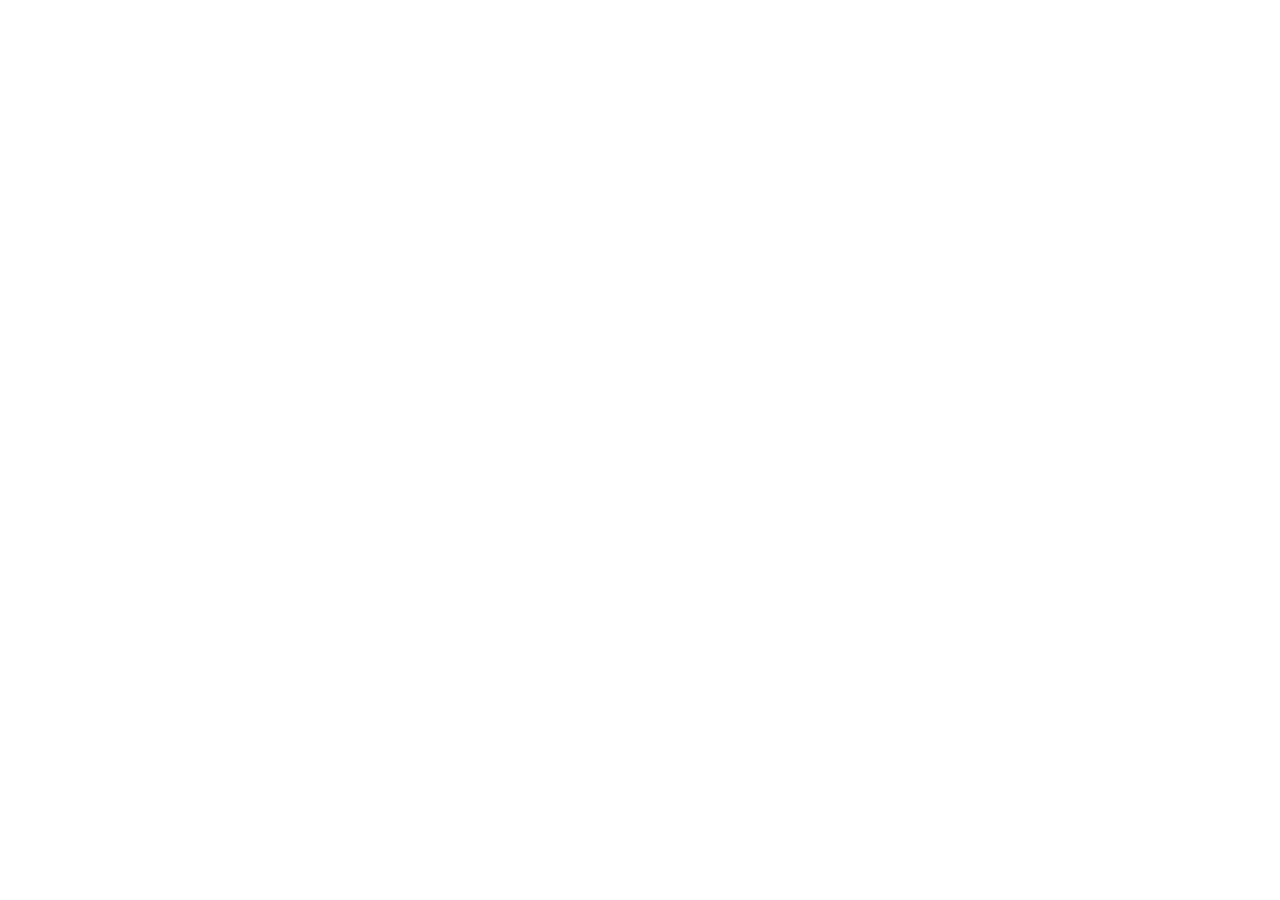
==== index.html @ c57550f8 "feat: iniciando o projeto" ====
<!DOCTYPE html>
<html lang="pt-BR">
<head>
    <meta charset="UTF-8">
    <meta name="viewport" content="width=device-width, initial-scale=1.0">
    <title>Kipedreiro v2</title>
</head>
<body>
    <header>

    </header>
    <main>

    </main>
    <footer>

    </footer>
</body>
</html>
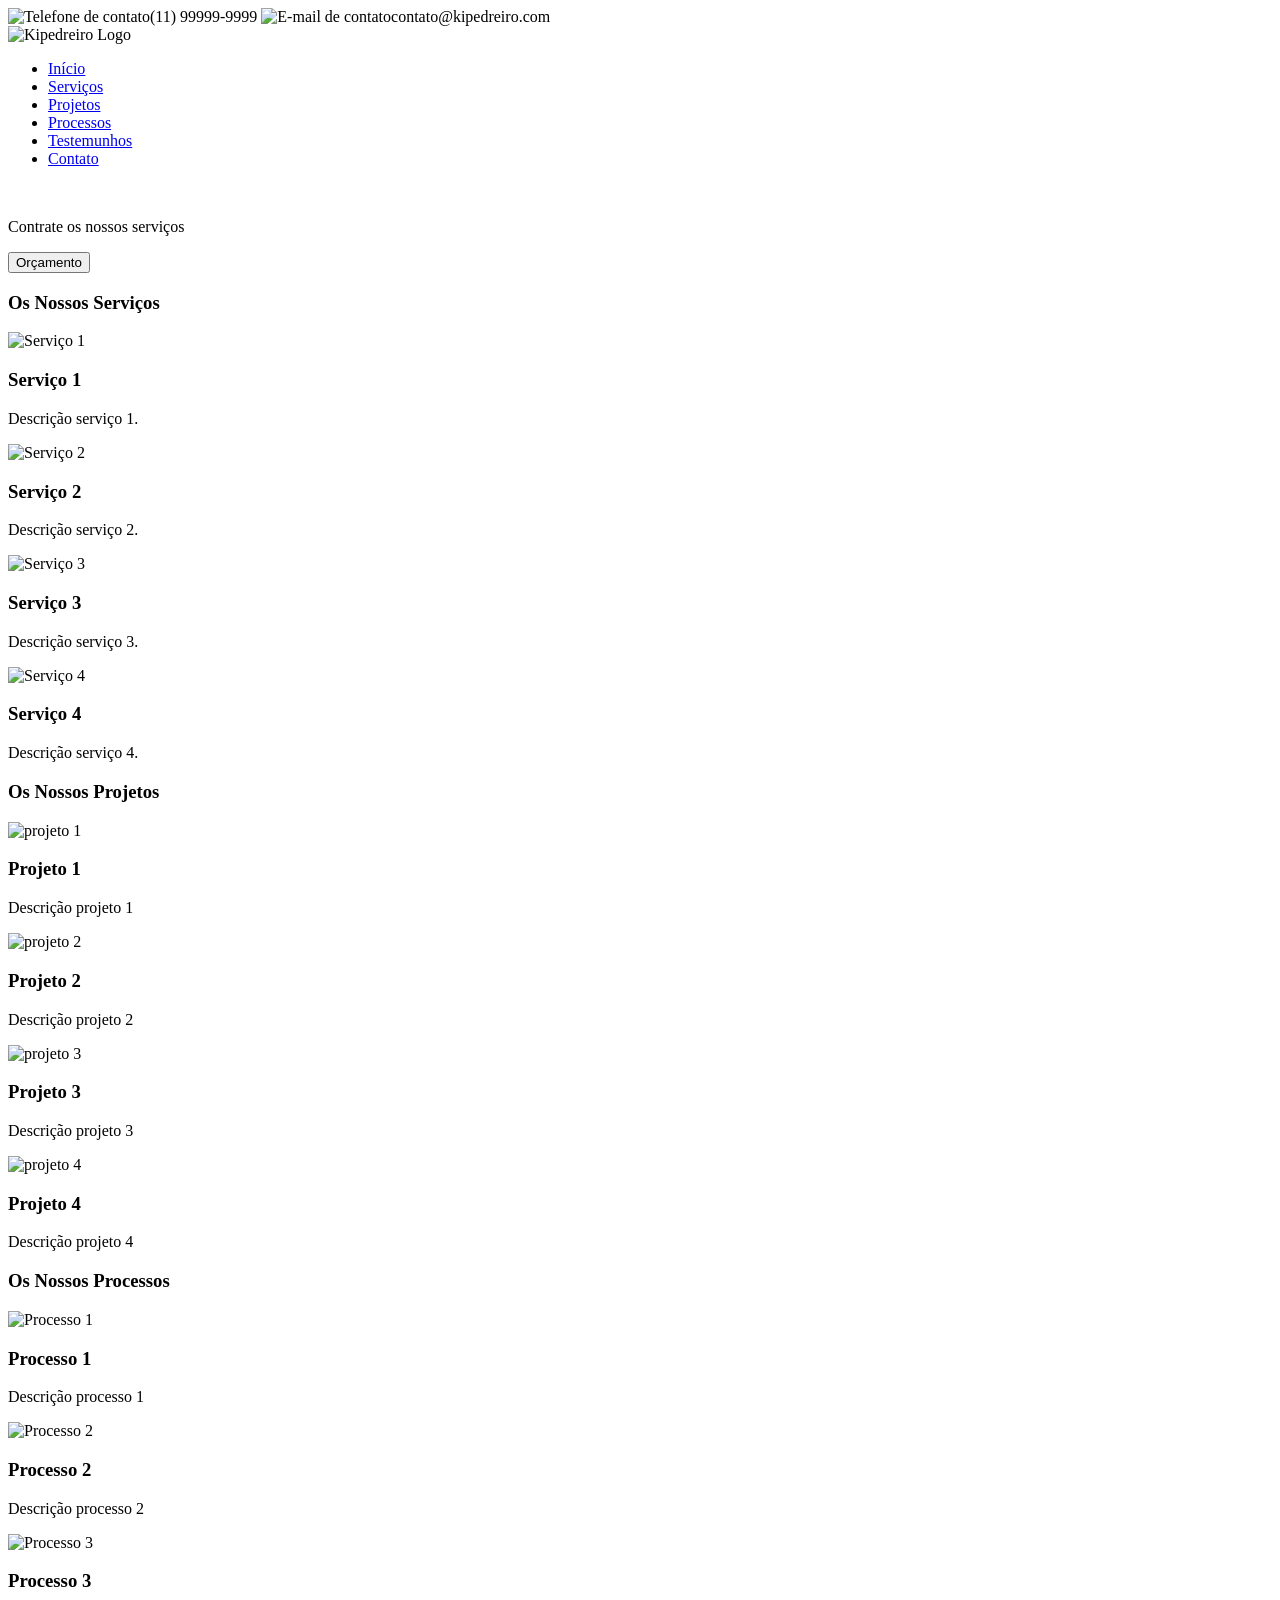
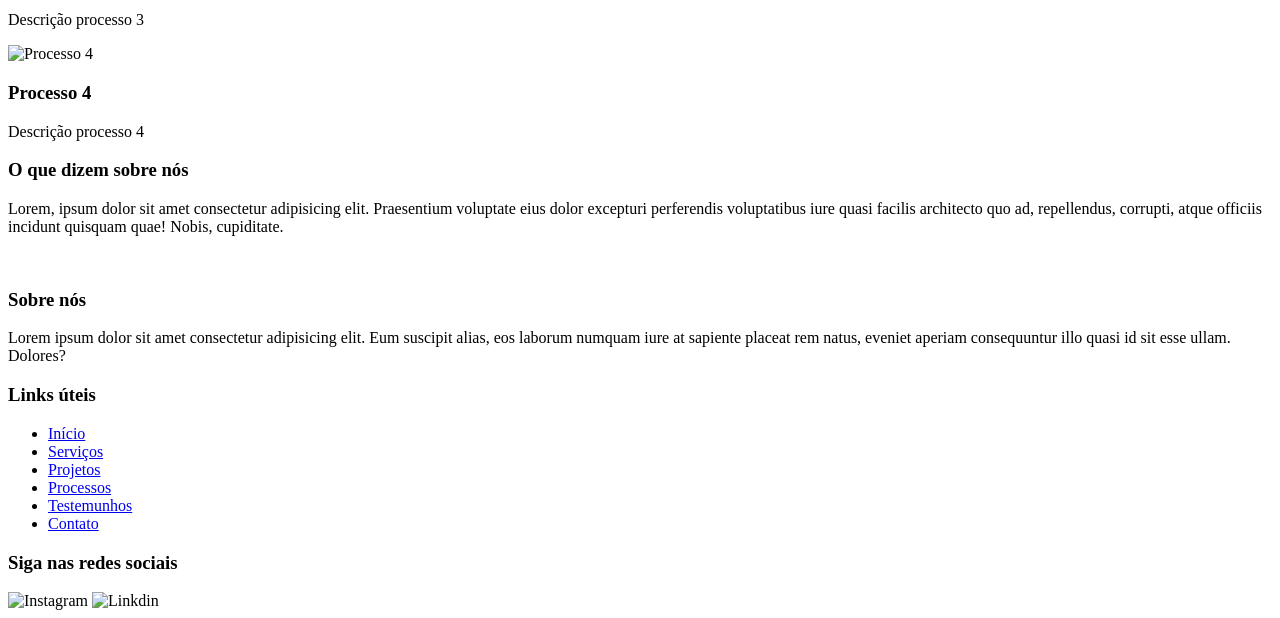
==== commit 54b31d79: "feat: estrutura do html" ====
--- a/index.html
+++ b/index.html
@@ -7,13 +7,146 @@
 </head>
 <body>
     <header>
+        <div class="menu-secundario">
+            <span><img src="" alt="Telefone de contato" class="icon">(11) 99999-9999</span>
+            <span><img src="" alt="E-mail de contato" class="icon">contato@kipedreiro.com</span>
+        </div>
 
+        <nav class="menu-primario">
+            <img src="" alt="Kipedreiro Logo" class="logo">
+            <ul>
+                <li><a href="#hero">Início</a></li>
+                <li><a href="#servicos">Serviços</a></li>
+                <li><a href="#projetos">Projetos</a></li>
+                <li><a href="#processos">Processos</a></li>
+                <li><a href="#testemunhos">Testemunhos</a></li>
+                <li><a href="#contato">Contato</a></li>
+            </ul>
+        </nav>
     </header>
     <main>
+        <section class="hero">
+            <div class="conteudo-hero">
+                <img src="" alt="" class="icon">
+                <p>Contrate os nossos serviços</p>
+                <button>Orçamento</button>
+            </div>
+        </section>
+        <section class="servicos">
+            <h3>Os Nossos Serviços</h3>
+            <div class="container-servicos">
+                <div class="cards">
+                    <div class="card-servico">
+                        <img src="" alt="Serviço 1" class="servico-imagem">
+                        <h3>Serviço 1</h3>
+                        <p>Descrição serviço 1.</p>
+                    </div>
+                    <div class="card-servico">
+                        <img src="" alt="Serviço 2" class="servico-imagem">
+                        <h3>Serviço 2</h3>
+                        <p>Descrição serviço 2.</p>
+                    </div>
+                    <div class="card-servico">
+                        <img src="" alt="Serviço 3" class="servico-imagem">
+                        <h3>Serviço 3</h3>
+                        <p>Descrição serviço 3.</p>
+                    </div>
+                    <div class="card-servico">
+                        <img src="" alt="Serviço 4" class="servico-imagem">
+                        <h3>Serviço 4</h3>
+                        <p>Descrição serviço 4.</p>
+                    </div>
+                </div>
 
+            </div>
+        </section>
+        <section class="projetos">
+            <h3>Os Nossos Projetos</h3>
+            <div class="container-projetos">
+                <div class="cards">
+                    <div class="card-projeto">
+                        <img src="" alt="projeto 1" class="projeto-imagem">
+                        <h3>Projeto 1</h3>
+                        <p>Descrição projeto 1</p>
+                    </div>
+                    <div class="card-projeto">
+                        <img src="" alt="projeto 2" class="projeto-imagem">
+                        <h3>Projeto 2</h3>
+                        <p>Descrição projeto 2</p>
+                    </div>
+                    <div class="card-projeto">
+                        <img src="" alt="projeto 3" class="projeto-imagem">
+                        <h3>Projeto 3</h3>
+                        <p>Descrição projeto 3</p>
+                    </div>
+                    <div class="card-projeto">
+                        <img src="" alt="projeto 4" class="projeto-imagem">
+                        <h3>Projeto 4</h3>
+                        <p>Descrição projeto 4</p>
+                    </div>
+                </div>
+            </div>
+        </section>
+        <section class="processos">
+            <h3> Os Nossos Processos</h3>
+            <div class="container-servicos">
+                <div class="cards">
+                    <div class="card-processo">
+                        <img src="" alt="Processo 1" class="processo-imagem">
+                        <h3>Processo 1</h3>
+                        <p>Descrição processo 1</p>
+                    </div>
+                    <div class="card-processo">
+                        <img src="" alt="Processo 2" class="processo-imagem">
+                        <h3>Processo 2</h3>
+                        <p>Descrição processo 2</p>
+                    </div>
+                    <div class="card-processo">
+                        <img src="" alt="Processo 3" class="processo-imagem">
+                        <h3>Processo 3</h3>
+                        <p>Descrição processo 3</p>
+                    </div>
+                    <div class="card-processo">
+                        <img src="" alt="Processo 4" class="processo-imagem">
+                        <h3>Processo 4</h3>
+                        <p>Descrição processo 4</p>
+                    </div>
+                </div>
+            </div>
+        </section>
+        <section class="testemunhos">
+            <h3>O que dizem sobre nós</h3>
+            <div class="container">
+                <p>Lorem, ipsum dolor sit amet consectetur adipisicing elit. Praesentium voluptate eius dolor excepturi perferendis voluptatibus iure quasi facilis architecto quo ad, repellendus, corrupti, atque officiis incidunt quisquam quae! Nobis, cupiditate.</p>
+                <img src="" alt="" class="testemunho-imagem">
+            </div>
+        </section>
     </main>
     <footer>
-
+        <div class="container">
+            <div class="coluna-footer">
+                <h3>Sobre nós</h3>
+                <p>Lorem ipsum dolor sit amet consectetur adipisicing elit. Eum suscipit alias, eos laborum numquam iure at sapiente placeat rem natus, eveniet aperiam consequuntur illo quasi id sit esse ullam. Dolores?</p>
+            </div>
+            <div class="coluna-footer">
+                <h3>Links úteis</h3>
+                <ul>
+                <li><a href="#hero">Início</a></li>
+                <li><a href="#servicos">Serviços</a></li>
+                <li><a href="#projetos">Projetos</a></li>
+                <li><a href="#processos">Processos</a></li>
+                <li><a href="#testemunhos">Testemunhos</a></li>
+                <li><a href="#contato">Contato</a></li>
+                </ul>
+            </div>
+            <div class="coluna-footer">
+                <h3>Siga nas redes sociais</h3>
+                <div class="redes">
+                    <img src="" alt="Instagram" class="redes-sociais">
+                    <img src="" alt="Linkdin" class="redes-sociais">
+                </div>
+            </div>
+        </div>
     </footer>
 </body>
 </html>
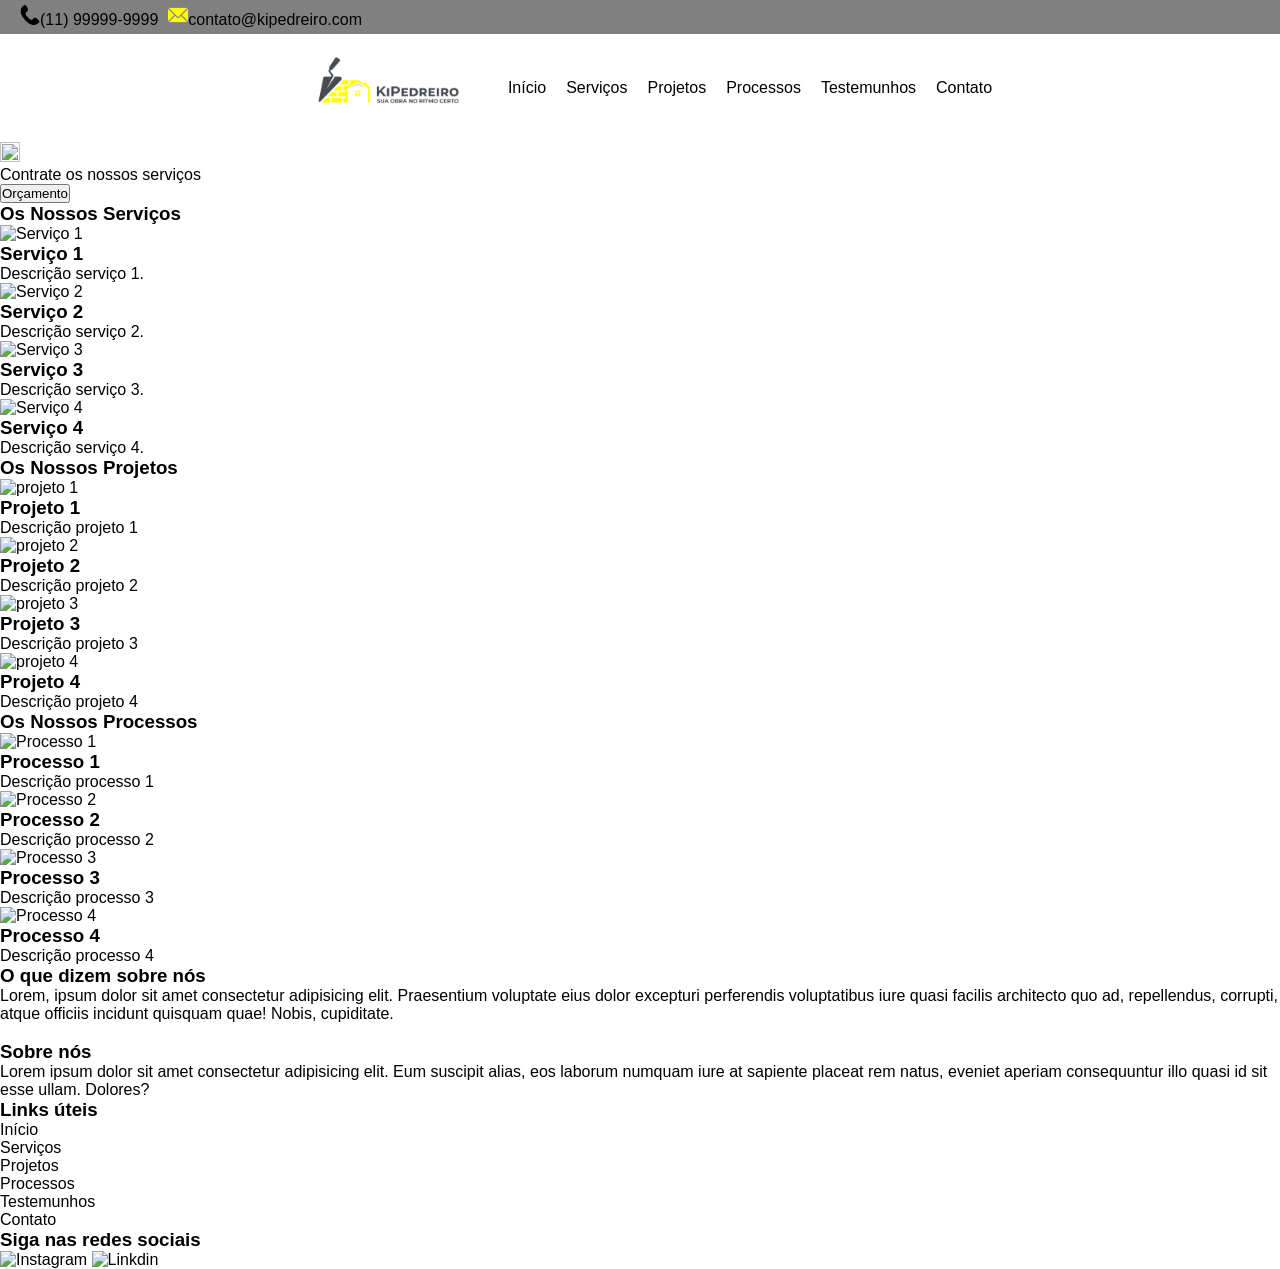
==== commit a5fc76a6: "feat: criando a navbar" ====
--- a/index.html
+++ b/index.html
@@ -4,17 +4,18 @@
     <meta charset="UTF-8">
     <meta name="viewport" content="width=device-width, initial-scale=1.0">
     <title>Kipedreiro v2</title>
+    <link rel="stylesheet" href="assets/css/style.css">
 </head>
 <body>
     <header>
         <div class="menu-secundario">
-            <span><img src="" alt="Telefone de contato" class="icon">(11) 99999-9999</span>
-            <span><img src="" alt="E-mail de contato" class="icon">contato@kipedreiro.com</span>
+            <span><img src="assets/img/img/icon/001-phone-receiver-silhouette.png" alt="Telefone de contato" class="icon">(11) 99999-9999</span>
+            <span><img src="assets/img/img/icon/019-email-1.png" alt="E-mail de contato" class="icon">contato@kipedreiro.com</span>
         </div>
 
         <nav class="menu-primario">
-            <img src="" alt="Kipedreiro Logo" class="logo">
-            <ul>
+            <img src="assets/img/img/logo/KiPedreiro.png" alt="Kipedreiro Logo" class="logo">
+            <ul class="menu-navegacao">
                 <li><a href="#hero">Início</a></li>
                 <li><a href="#servicos">Serviços</a></li>
                 <li><a href="#projetos">Projetos</a></li>
--- a/assets/css/style.css
+++ b/assets/css/style.css
@@ -0,0 +1,10 @@
+@import url("base.css");
+@import url("variaveis.css");
+@import url("hero.css");
+@import url("header.css");
+@import url("servicos.css");
+@import url("projetos.css");
+@import url("cards.css");
+@import url("footer.css");
+@import url("testemunhos.css");
+@import url("processos.css");
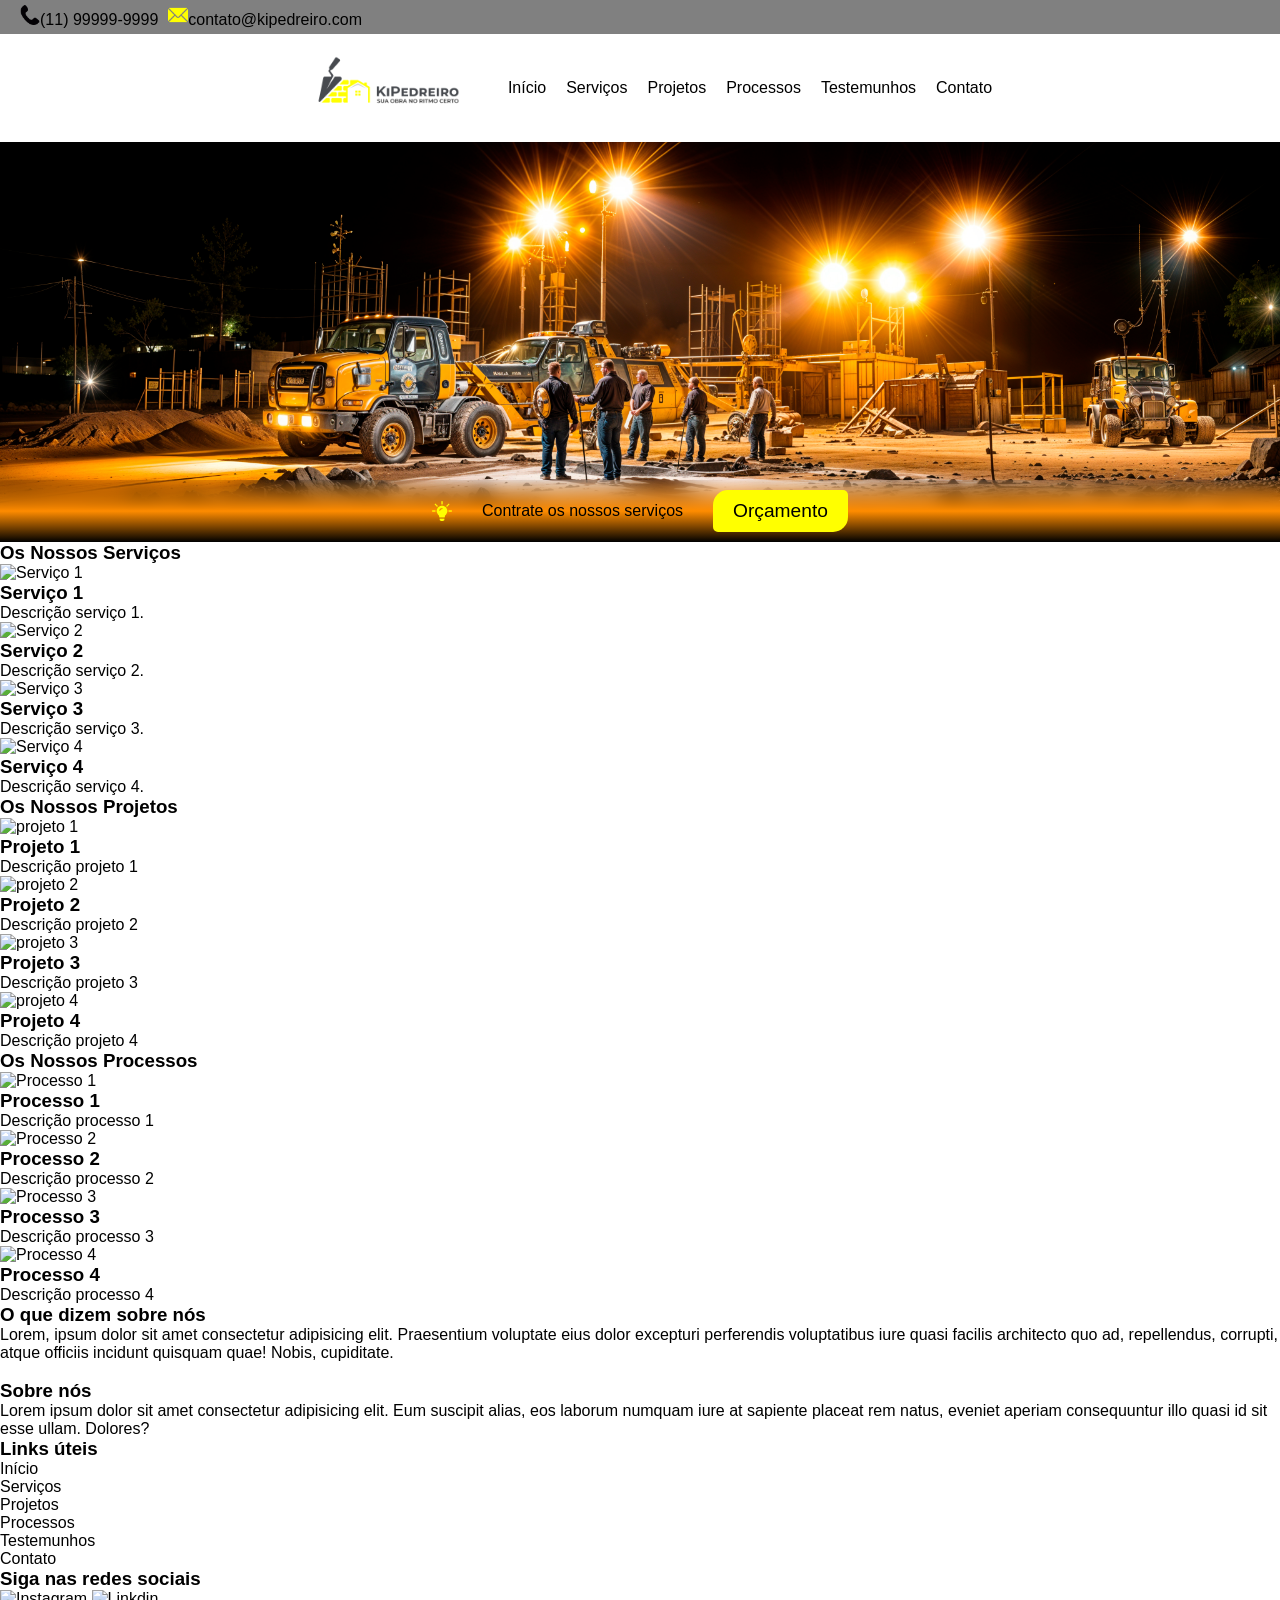
==== commit 3369d4a6: "feat: Colocando botão de orçamento" ====
--- a/index.html
+++ b/index.html
@@ -28,9 +28,9 @@
     <main>
         <section class="hero">
             <div class="conteudo-hero">
-                <img src="" alt="" class="icon">
+                <img src="assets/img/img/icon/018-idea-1.png" alt="ideia de projeto" class="icon">
                 <p>Contrate os nossos serviços</p>
-                <button>Orçamento</button>
+                <button class="botao-orcamento">Orçamento</button>
             </div>
         </section>
         <section class="servicos">
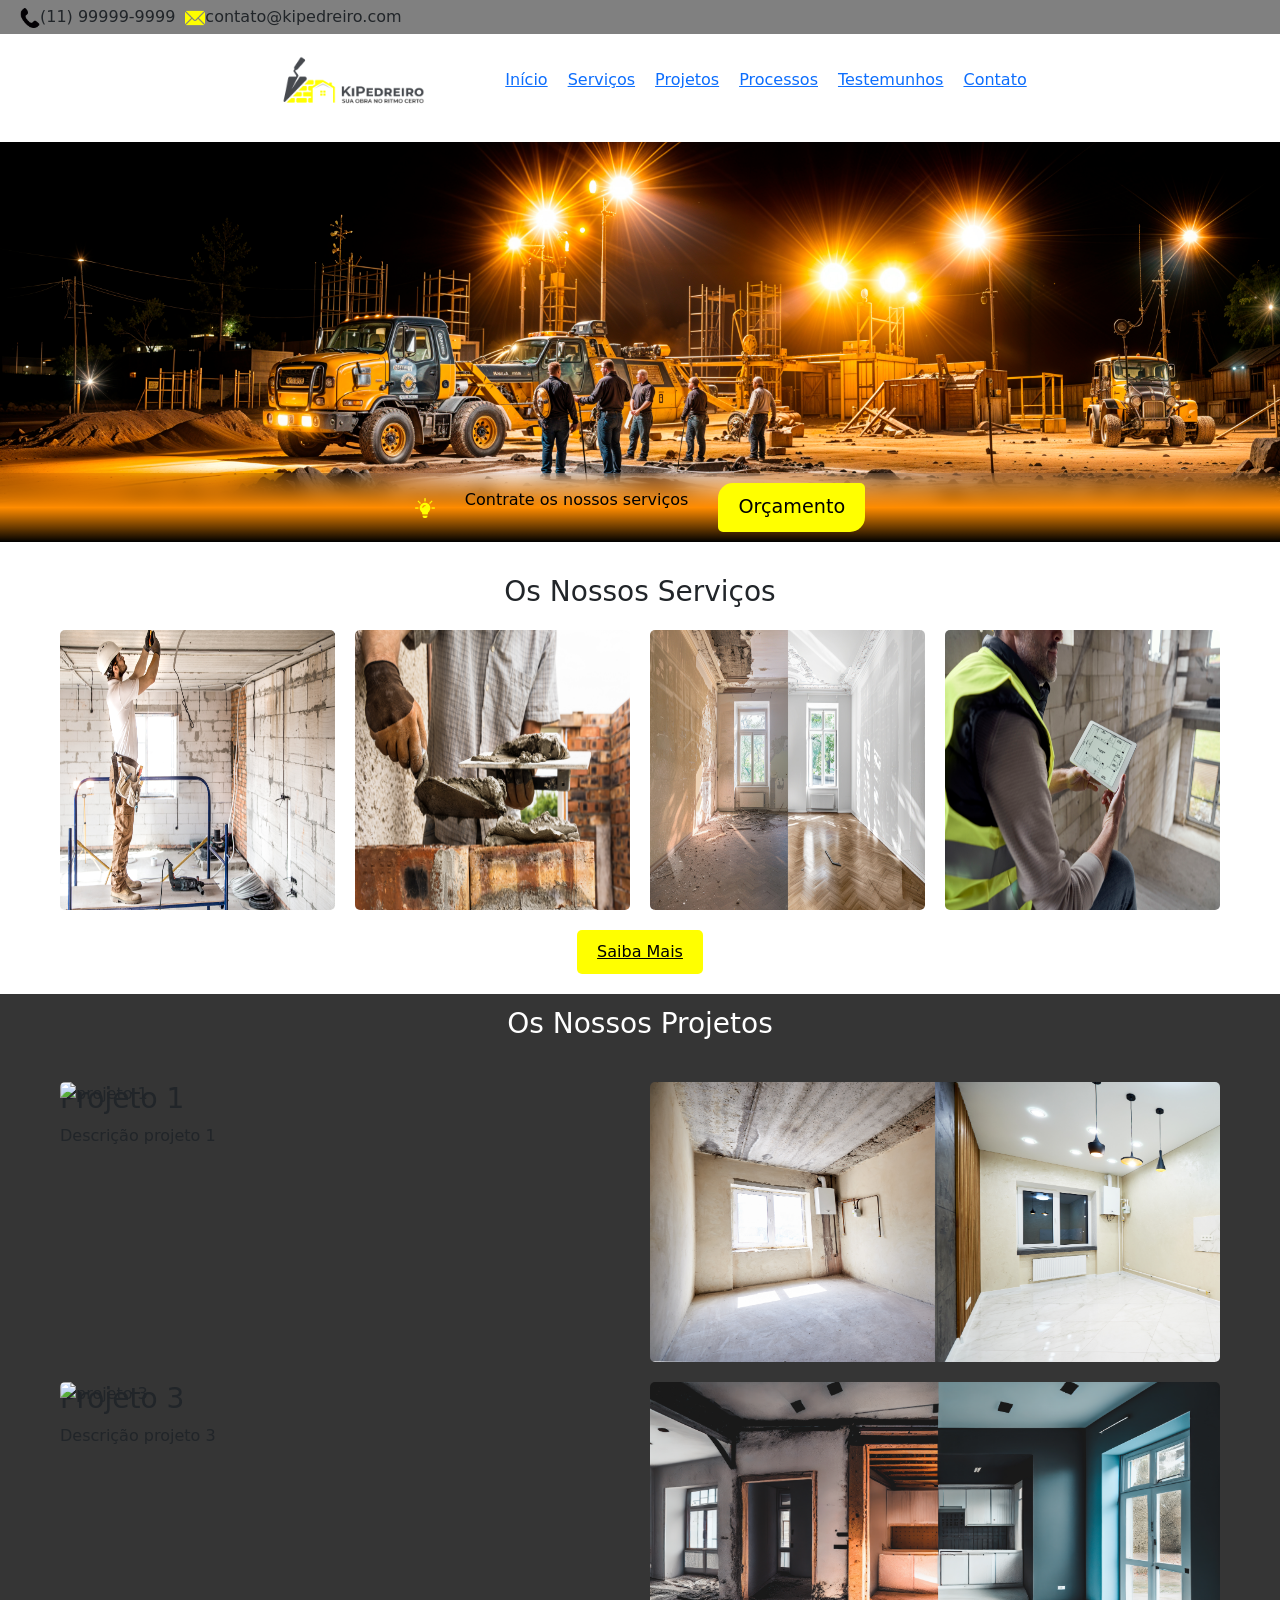
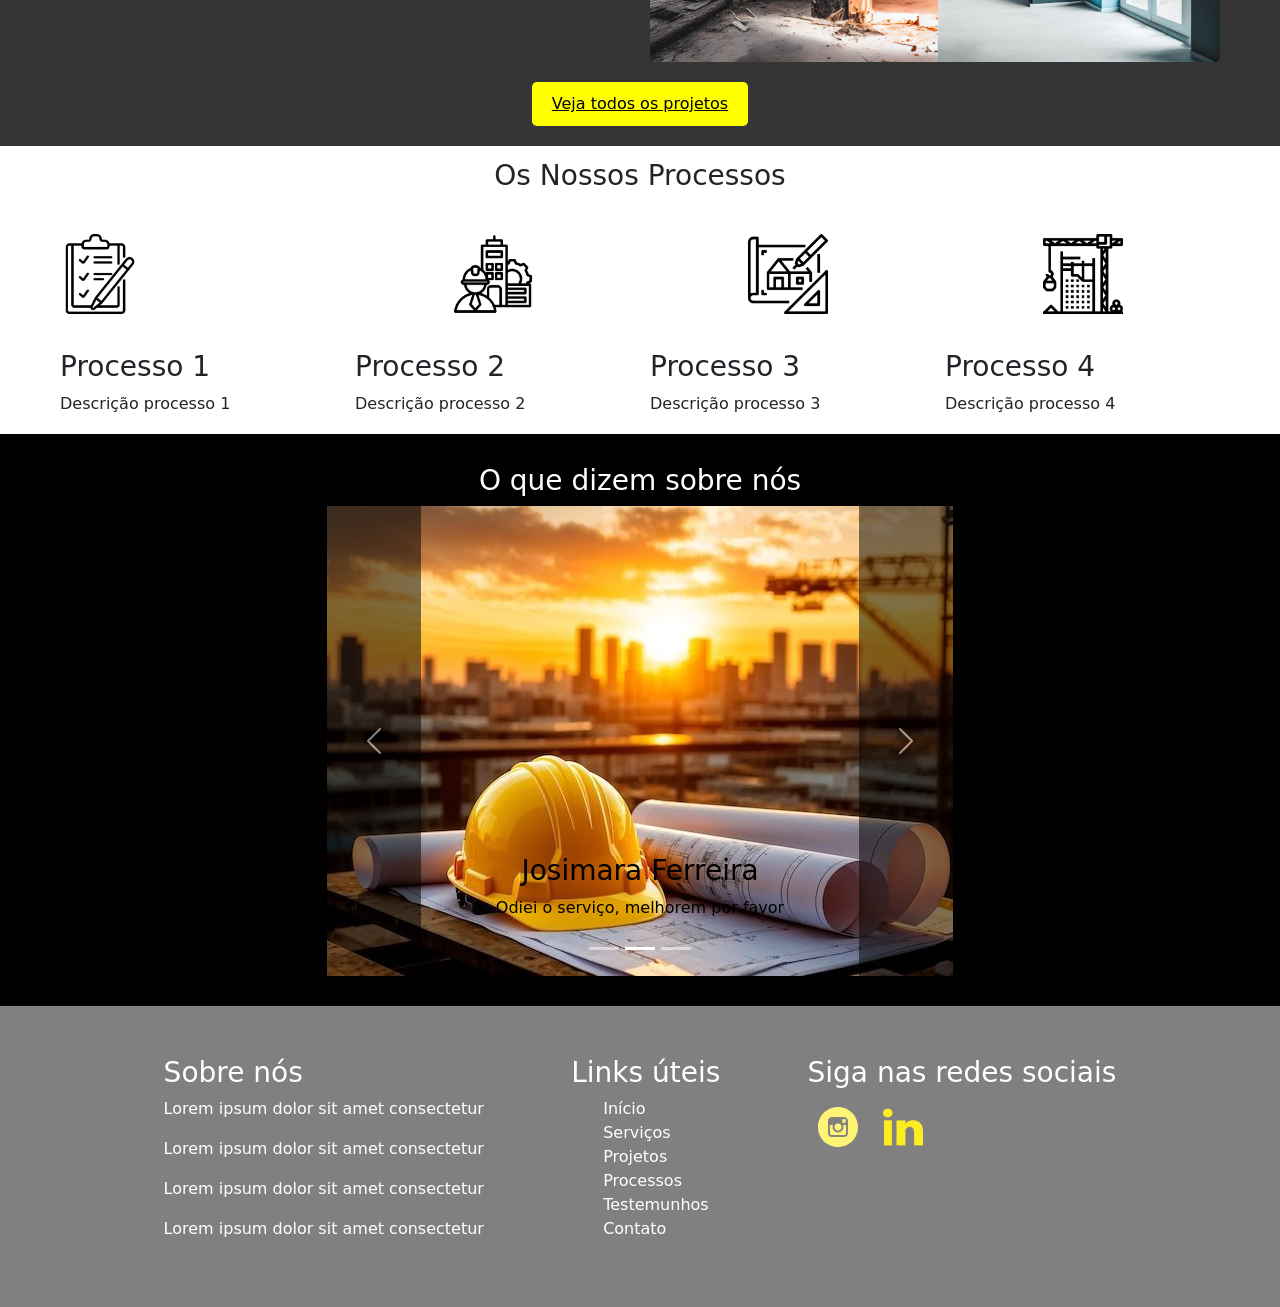
==== commit 531e5041: "feat: criando processos, testemunhos e footer e carrossel" ====
--- a/index.html
+++ b/index.html
@@ -5,6 +5,7 @@
     <meta name="viewport" content="width=device-width, initial-scale=1.0">
     <title>Kipedreiro v2</title>
     <link rel="stylesheet" href="assets/css/style.css">
+    <link href="https://cdn.jsdelivr.net/npm/bootstrap@5.3.7/dist/css/bootstrap.min.css" rel="stylesheet" integrity="sha384-LN+7fdVzj6u52u30Kp6M/trliBMCMKTyK833zpbD+pXdCLuTusPj697FH4R/5mcr" crossorigin="anonymous">
 </head>
 <body>
     <header>
@@ -34,81 +35,131 @@
             </div>
         </section>
         <section class="servicos">
-            <h3>Os Nossos Serviços</h3>
+            <div class="container-servicos">
+            <h3 class="titulo">Os Nossos Serviços</h3>
+            
+                <div class="cards">
+                    <div class="card-servico">
+                        <figure>
+                        <img src="assets/img/img/eletrica.jpg" alt="Serviço 1" class="servico-imagem">
+                        <figcaption class="figcaption-servico">
+                        <h3 class="titulo-interno">Serviços Elétricos</h3>
+                        <p>Serviços completos para a sua residência</p>
+                    </figcaption>
+                    </figure>
+                    </div>
+                    <div class="card-servico">
+                        <figure>
+                            <img src="assets/img/img/construcao.jpg" alt="Serviço 2" class="servico-imagem">
+                            <figcaption class="figcaption-servico">
+                            <h3 class="titulo-interno">Serviços de Construção</h3>
+                            <p>Serviços completos para a sua residência</p>
+                        </figcaption>
+                        </figure>
+                    </div>
+                    <div class="card-servico">
+                        <figure>
+                            <img src="assets/img/img/pintura.jpg" alt="Serviço 3" class="servico-imagem">
+                            <figcaption class="figcaption-servico">
+                            <h3 class="titulo-interno">Serviços de Pintura</h3>
+                            <p>Serviços completos para a sua residência</p>
+                        </figcaption>
+                        </figure>
+                    </div>
+                    <div class="card-servico">
+                        <figure>
+                            <img src="assets/img/img/gestao.jpg" alt="Serviço 4" class="servico-imagem">
+                            <figcaption class="figcaption-servico">
+                            <h3 class="titulo-interno">Serviços de Gestão</h3>
+                            <p>Serviços completos para a sua residência</p>
+                        </figcaption>
+                        </figure>
+                    </div>
+                </div>
+                <div class="container-botao">
+                    <a href="servicos.html" class="botao-projetos">Saiba Mais</a>
+                </div>
+            </div>
+        </section>
+        <section class="projetos">
+            <h3 class="titulo-projetos">Os Nossos Projetos</h3>
+            <div class="container-projetos">
+                <div class="cards-projeto">
+                    <div class="card-projeto">
+                        <figure>
+                        <img src="assets/img/img/projeto1.jpg" alt="projeto 1" class="projeto-imagem">
+                        <figcaption class="figcaption-projeto"></figcaption>
+                        <h3>Projeto 1</h3>
+                        <p>Descrição projeto 1</p>
+                    </figure>
+                    </div>
+                    <div class="card-projeto">
+                        <figure>
+                            <img src="assets/img/img/projeto2.jpg" alt="projeto 2" class="projeto-imagem">
+                            <figcaption class="figcaption-projeto"></figcaption>
+                            <h3>Projeto 2</h3>
+                            <p>Descrição projeto 2</p>
+                        </figure>
+                    </div>
+                    <div class="card-projeto">
+                        <figure>
+                            <img src="assets/img/img/projeto3.jpg" alt="projeto 3" class="projeto-imagem">
+                            <figcaption class="figcaption-projeto"></figcaption>
+                            <h3>Projeto 3</h3>
+                            <p>Descrição projeto 3</p>
+                        </figure>
+                    </div>
+                    <div class="card-projeto">
+                        <figure>
+                            <img src="assets/img/img/projeto4.jpg" alt="projeto 4" class="projeto-imagem">
+                            <figcaption class="figcaption-projeto"></figcaption>
+                            <h3>Projeto 4</h3>
+                            <p>Descrição projeto 4</p>
+                        </figure>
+                    </div>
+                </div>
+                <div class="container-botao">
+                    <a href="projetos.html" class="botao-projetos">Veja todos os projetos</a>
+                </div>
+            </div>
+        </section>
+        <section class="processos">
+            <h3 class="titulo"> Os Nossos Processos</h3>
             <div class="container-servicos">
                 <div class="cards">
-                    <div class="card-servico">
-                        <img src="" alt="Serviço 1" class="servico-imagem">
-                        <h3>Serviço 1</h3>
-                        <p>Descrição serviço 1.</p>
-                    </div>
-                    <div class="card-servico">
-                        <img src="" alt="Serviço 2" class="servico-imagem">
-                        <h3>Serviço 2</h3>
-                        <p>Descrição serviço 2.</p>
-                    </div>
-                    <div class="card-servico">
-                        <img src="" alt="Serviço 3" class="servico-imagem">
-                        <h3>Serviço 3</h3>
-                        <p>Descrição serviço 3.</p>
-                    </div>
-                    <div class="card-servico">
-                        <img src="" alt="Serviço 4" class="servico-imagem">
-                        <h3>Serviço 4</h3>
-                        <p>Descrição serviço 4.</p>
-                    </div>
-                </div>
-
-            </div>
-        </section>
-        <section class="projetos">
-            <h3>Os Nossos Projetos</h3>
-            <div class="container-projetos">
-                <div class="cards">
-                    <div class="card-projeto">
-                        <img src="" alt="projeto 1" class="projeto-imagem">
-                        <h3>Projeto 1</h3>
-                        <p>Descrição projeto 1</p>
-                    </div>
-                    <div class="card-projeto">
-                        <img src="" alt="projeto 2" class="projeto-imagem">
-                        <h3>Projeto 2</h3>
-                        <p>Descrição projeto 2</p>
-                    </div>
-                    <div class="card-projeto">
-                        <img src="" alt="projeto 3" class="projeto-imagem">
-                        <h3>Projeto 3</h3>
-                        <p>Descrição projeto 3</p>
-                    </div>
-                    <div class="card-projeto">
-                        <img src="" alt="projeto 4" class="projeto-imagem">
-                        <h3>Projeto 4</h3>
-                        <p>Descrição projeto 4</p>
-                    </div>
-                </div>
-            </div>
-        </section>
-        <section class="processos">
-            <h3> Os Nossos Processos</h3>
-            <div class="container-servicos">
-                <div class="cards">
-                    <div class="card-processo">
-                        <img src="" alt="Processo 1" class="processo-imagem">
-                        <h3>Processo 1</h3>
-                        <p>Descrição processo 1</p>
-                    </div>
-                    <div class="card-processo">
-                        <img src="" alt="Processo 2" class="processo-imagem">
+                    <div class="card-processo">
+                        <figure>
+                        <img src="assets/img/img/icon/005-task.png" alt="Processo 1" class="processo-imagem">
+                        <figcaption class="figcaption-processo">
+                        </figcaption>
+                    </figure>
+                    <h3>Processo 1</h3>
+                    <p>Descrição processo 1</p>
+                    </div>
+                    <div class="card-processo">
+                        <figure class="figure-processos">
+                            <img src="assets/img/img/icon/009-civil-engineering.png" alt="Processo 2" class="processo-imagem">
+                            <figcaption class="figcaption-processo">
+                            </figcaption>
+                        </figure>
                         <h3>Processo 2</h3>
                         <p>Descrição processo 2</p>
                     </div>
                     <div class="card-processo">
-                        <img src="" alt="Processo 3" class="processo-imagem">
+                        <figure class="figure-processos">
+                            <img src="assets/img/img/icon/006-blueprint.png" alt="Processo 3" class="processo-imagem">
+                            <figcaption class="figcaption-processo">
+                            </figcaption>
+                        </figure>
                         <h3>Processo 3</h3>
                         <p>Descrição processo 3</p>
                     </div>
                     <div class="card-processo">
-                        <img src="" alt="Processo 4" class="processo-imagem">
+                        <figure class="figure-processos">
+                            <img src="assets/img/img/icon/008-hook.png" alt="Processo 4" class="processo-imagem">
+                            <figcaption class="figcaption-processo">
+                            </figcaption>
+                        </figure>
                         <h3>Processo 4</h3>
                         <p>Descrição processo 4</p>
                     </div>
@@ -116,18 +167,92 @@
             </div>
         </section>
         <section class="testemunhos">
-            <h3>O que dizem sobre nós</h3>
-            <div class="container">
-                <p>Lorem, ipsum dolor sit amet consectetur adipisicing elit. Praesentium voluptate eius dolor excepturi perferendis voluptatibus iure quasi facilis architecto quo ad, repellendus, corrupti, atque officiis incidunt quisquam quae! Nobis, cupiditate.</p>
-                <img src="" alt="" class="testemunho-imagem">
-            </div>
+            <h3 class="titulo-testemunho">O que dizem sobre nós</h3>
+            <div id="carouselId" class="carousel slide" data-bs-ride="carousel">
+                <ol class="carousel-indicators">
+                    <li
+                        data-bs-target="#carouselId"
+                        data-bs-slide-to="0"
+                        class="active"
+                        aria-current="true"
+                        aria-label="First slide"
+                    ></li>
+                    <li
+                        data-bs-target="#carouselId"
+                        data-bs-slide-to="1"
+                        aria-label="Second slide"
+                    ></li>
+                    <li
+                        data-bs-target="#carouselId"
+                        data-bs-slide-to="2"
+                        aria-label="Third slide"
+                    ></li>
+                </ol>
+                <div class="carousel-inner" role="listbox">
+                    <div class="carousel-item active">
+                        <img
+                            src="assets/img/img/slides.jpg"
+                            class="w-100 d-block"
+                            alt="First slide"
+                        />
+                        <div class="carousel-caption d-none d-md-block text-black">
+                            <h3>Luciana Santos</h3>
+                            <p>O serviço realizado pelo Kipedreiro transformou a minha casa</p>
+                        </div>
+                    </div>
+                    <div class="carousel-item">
+                        <img
+                            src="assets/img/img/slides.jpg"
+                            class="w-100 d-block"
+                            alt="Second slide"
+                        />
+                        <div class="carousel-caption d-none d-md-block text-black">
+                            <h3>Josimara Ferreira</h3>
+                            <p>Odiei o serviço, melhorem por favor</p>
+                        </div>
+                    </div>
+                    <div class="carousel-item">
+                        <img
+                            src="assets/img/img/slides.jpg"
+                            class="w-100 d-block"
+                            alt="Third slide"
+                        />
+                        <div class="carousel-caption d-none d-md-block text-black">
+                            <h3>Sandro Correia</h3>
+                            <p>Perfeito!! O Kipedreiro é a minha escolha preferida</p>
+                        </div>
+                    </div>
+                </div>
+                <button
+                    class="carousel-control-prev bg-black"
+                    type="button"
+                    data-bs-target="#carouselId"
+                    data-bs-slide="prev"
+                >
+                    <span class="carousel-control-prev-icon bg-black" aria-hidden="true"></span>
+                    <span class="visually-hidden">Previous</span>
+                </button>
+                <button
+                    class="carousel-control-next bg-black"
+                    type="button"
+                    data-bs-target="#carouselId"
+                    data-bs-slide="next"
+                >
+                    <span class="carousel-control-next-icon" aria-hidden="true"></span>
+                    <span class="visually-hidden">Next</span>
+                </button>
+            </div>
+            
         </section>
     </main>
     <footer>
         <div class="container">
             <div class="coluna-footer">
                 <h3>Sobre nós</h3>
-                <p>Lorem ipsum dolor sit amet consectetur adipisicing elit. Eum suscipit alias, eos laborum numquam iure at sapiente placeat rem natus, eveniet aperiam consequuntur illo quasi id sit esse ullam. Dolores?</p>
+                <p>Lorem ipsum dolor sit amet consectetur</p>
+                <p>Lorem ipsum dolor sit amet consectetur</p>
+                <p>Lorem ipsum dolor sit amet consectetur</p>
+                <p>Lorem ipsum dolor sit amet consectetur</p>
             </div>
             <div class="coluna-footer">
                 <h3>Links úteis</h3>
@@ -143,11 +268,14 @@
             <div class="coluna-footer">
                 <h3>Siga nas redes sociais</h3>
                 <div class="redes">
-                    <img src="" alt="Instagram" class="redes-sociais">
-                    <img src="" alt="Linkdin" class="redes-sociais">
+                    <a href="https://instagram.com/kipedreiro" target="_blank">
+                        <img src="assets/img/img/icon/instagram.svg" alt="Instagram" class="redes-sociais"></a>
+                    <a href="https://linkedin/in/kipedreiro" target="_blank">
+                        <img src="assets/img/img/icon/linkedin.svg" alt="Linkdin" class="redes-sociais"></a>
                 </div>
             </div>
         </div>
     </footer>
+    <script src="https://cdn.jsdelivr.net/npm/bootstrap@5.3.7/dist/js/bootstrap.bundle.min.js" integrity="sha384-ndDqU0Gzau9qJ1lfW4pNLlhNTkCfHzAVBReH9diLvGRem5+R9g2FzA8ZGN954O5Q" crossorigin="anonymous"></script>
 </body>
 </html>
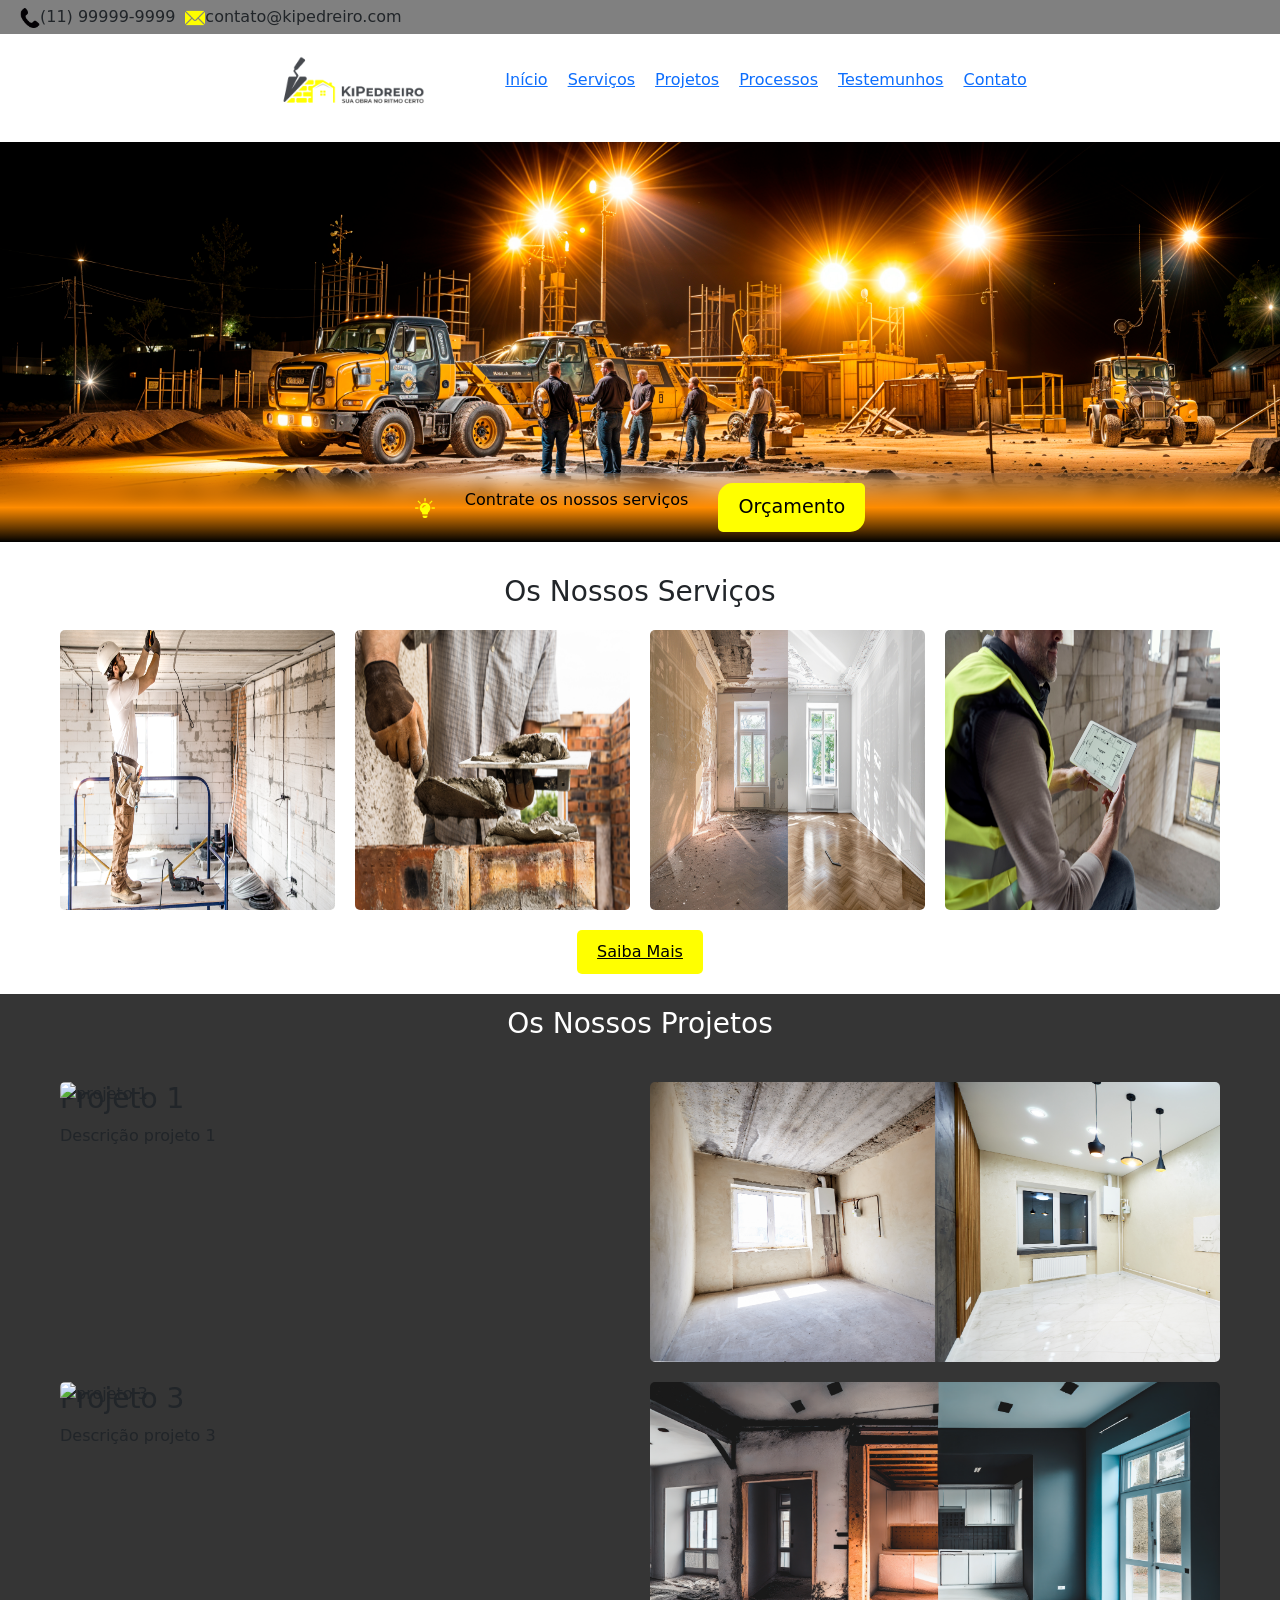
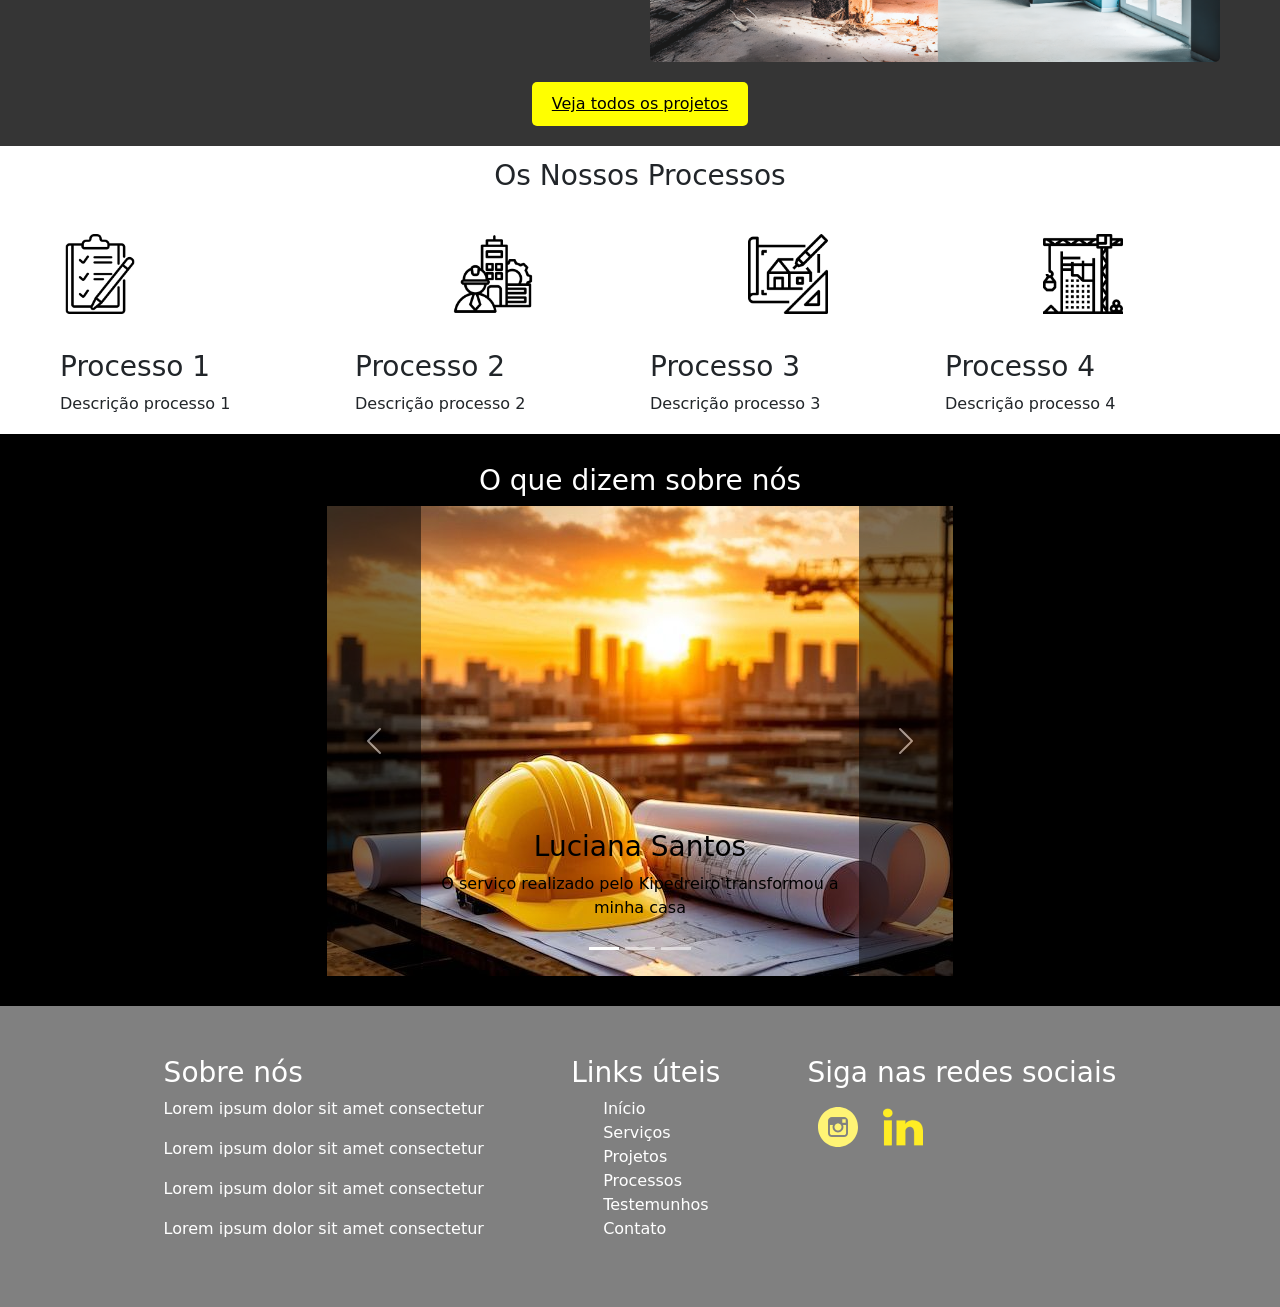
==== commit ee696994: "feat: criando CRUD contato" ====
--- a/index.html
+++ b/index.html
@@ -17,12 +17,12 @@
         <nav class="menu-primario">
             <img src="assets/img/img/logo/KiPedreiro.png" alt="Kipedreiro Logo" class="logo">
             <ul class="menu-navegacao">
-                <li><a href="#hero">Início</a></li>
-                <li><a href="#servicos">Serviços</a></li>
-                <li><a href="#projetos">Projetos</a></li>
+                <li><a href="index.html">Início</a></li>
+                <li><a href="servicos.html">Serviços</a></li>
+                <li><a href="projetos.html">Projetos</a></li>
                 <li><a href="#processos">Processos</a></li>
                 <li><a href="#testemunhos">Testemunhos</a></li>
-                <li><a href="#contato">Contato</a></li>
+                <li><a href="contato.html">Contato</a></li>
             </ul>
         </nav>
     </header>
